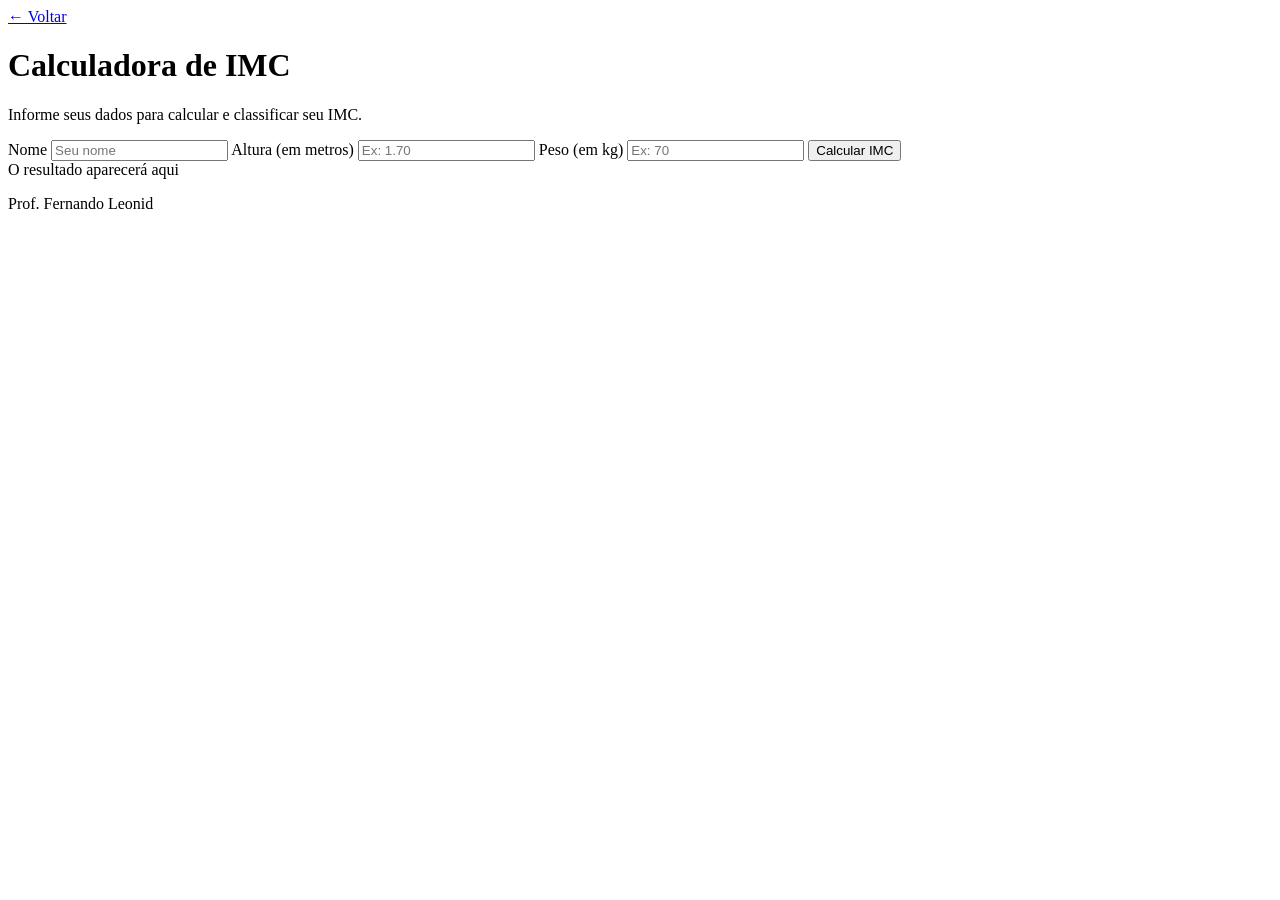
==== 04-calculadora-imc/index.html @ 29dc8e22 "Finalizando o exercicio 03" ====
<!DOCTYPE html>
<html lang="pt-BR">

<head>
  <meta charset="UTF-8" />
  <meta name="viewport" content="width=device-width, initial-scale=1.0" />
  <title>Calculadora de IMC</title>
  <link rel="stylesheet" href="style.css" />
  <script src="./app.js" defer></script>
</head>

<body>

  <main>
    <div class="conteudo">

      <a href="../index.html" class="voltar">← Voltar</a>

      <h1>
        Calculadora de
        <span>IMC</span>
      </h1>
      <p class="descricao">Informe seus dados para calcular e classificar seu IMC.</p>

      <label>Nome</label>
      <input type="text" id="nome" placeholder="Seu nome" />

      <label>Altura (em metros)</label>
      <input type="number" id="altura" placeholder="Ex: 1.70" step="0.01" />

      <label>Peso (em kg)</label>
      <input type="number" id="peso" placeholder="Ex: 70" />

      <button onclick="calcularIMC()">Calcular IMC</button>

      <div class="resultado" id="resultado">
        O resultado aparecerá aqui
      </div>

    </div>
  </main>

  <footer>
    <p>Prof. Fernando Leonid</p>
  </footer>

</body>

</html>
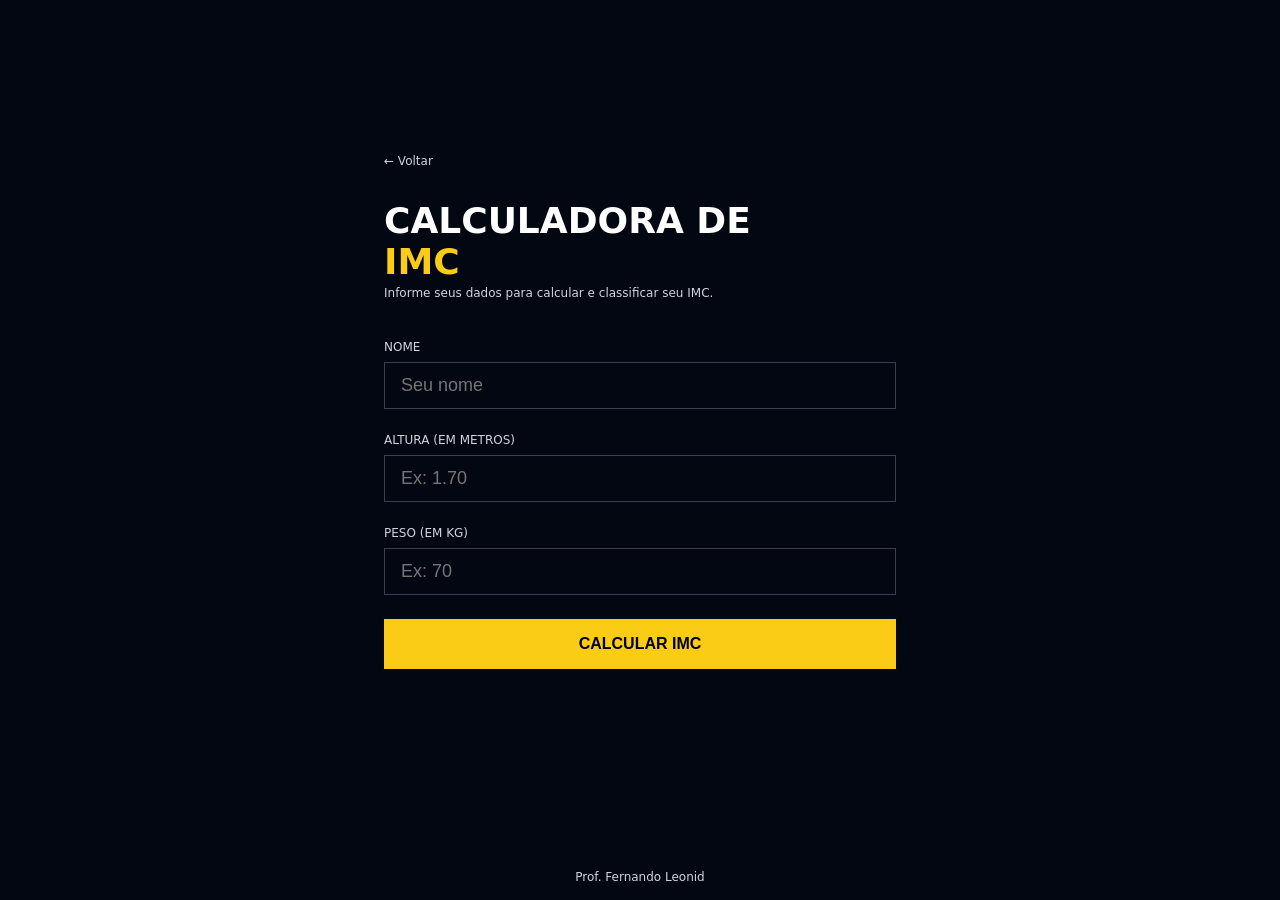
==== commit dd655490: "Final Update Complete" ====
--- a/04-calculadora-imc/index.html
+++ b/04-calculadora-imc/index.html
@@ -33,9 +33,7 @@
 
       <button onclick="calcularIMC()">Calcular IMC</button>
 
-      <div class="resultado" id="resultado">
-        O resultado aparecerá aqui
-      </div>
+      <div class="resultado" id="resultado"></div>
 
     </div>
   </main>
--- a/04-calculadora-imc/style.css
+++ b/04-calculadora-imc/style.css
@@ -0,0 +1,165 @@
+* {
+  margin: 0;
+  padding: 0;
+  box-sizing: border-box;
+}
+
+body {
+  background-color: #030712;
+  min-height: 100vh;
+  display: flex;
+  flex-direction: column;
+  font-family: system-ui, sans-serif;
+}
+
+main {
+  flex: 1;
+  display: flex;
+  align-items: center;
+  justify-content: center;
+  padding: 2rem;
+}
+
+.conteudo {
+  width: 100%;
+  max-width: 32rem;
+}
+
+.voltar {
+  display: block;
+  margin-bottom: 2rem;
+  color: #d1d5db;
+  font-size: 0.75rem;
+  text-decoration: none;
+  transition: color 0.2s;
+}
+
+.voltar:hover {
+  color: #facc15;
+}
+
+h1 {
+  display: flex;
+  flex-direction: column;
+  font-size: 2.25rem;
+  font-weight: 900;
+  color: #fff;
+  text-transform: uppercase;
+  margin-bottom: 0.25rem;
+}
+
+h1 span {
+  color: #facc15;
+}
+
+.descricao {
+  color: #d1d5db;
+  font-size: 0.75rem;
+  margin-bottom: 2.5rem;
+}
+
+label {
+  display: block;
+  margin-bottom: 0.5rem;
+  color: #d1d5db;
+  font-size: 0.75rem;
+  text-transform: uppercase;
+}
+
+input {
+  width: 100%;
+  padding: 0.75rem 1rem;
+  margin-bottom: 1.5rem;
+  color: #fff;
+  font-size: 1.125rem;
+  background: transparent;
+  border: 1px solid #374151;
+  outline: none;
+  transition: border-color 0.2s;
+}
+
+input:focus {
+  border-color: #facc15;
+}
+
+button {
+  width: 100%;
+  padding: 1rem;
+  margin-bottom: 2rem;
+  color: #000;
+  font-weight: 900;
+  font-size: 1rem;
+  background-color: #facc15;
+  border: none;
+  text-transform: uppercase;
+  cursor: pointer;
+  transition: background-color 0.2s;
+}
+
+button:hover {
+  background-color: #fde047;
+}
+
+.resultado {
+  display: none;
+  min-height: 6rem;
+  padding: 1.5rem;
+  text-align: center;
+  color: #d1d5db;
+  border: 1px solid #374151;
+  align-items: center;
+  justify-content: center;
+}
+
+.resultado.visivel {
+  display: flex;
+}
+
+.resultado-abaixo-peso {
+  color: #fff;
+  background-color: #1e3a5f;
+  border-color: #5998eb;
+}
+
+.resultado-normal {
+  color: #fff;
+  background-color: #14532dbf;
+  border-color: #1cf573;
+}
+
+.resultado-sobrepeso {
+  color: #fff;
+  background-color: #713f12;
+  border-color: #dd8335;
+}
+
+.resultado-obesidade-1 {
+  color: #fff;
+  background-color: #7f1d1d;
+  border-color: #f9343480;
+}
+
+.resultado-obesidade-2 {
+  color: #fff;
+  background-color: #6b0f0f;
+  border-color: #ae1515;
+}
+
+.resultado-obesidade-3 {
+  color: #fff;
+  background-color: #450a0a;
+  border-color: #ff0c0c38;
+}
+
+footer {
+  display: flex;
+  align-items: flex-end;
+  justify-content: center;
+}
+
+footer p {
+  color: #d1d5db;
+  font-size: 0.75rem;
+  text-align: center;
+  padding: 1rem;
+}
